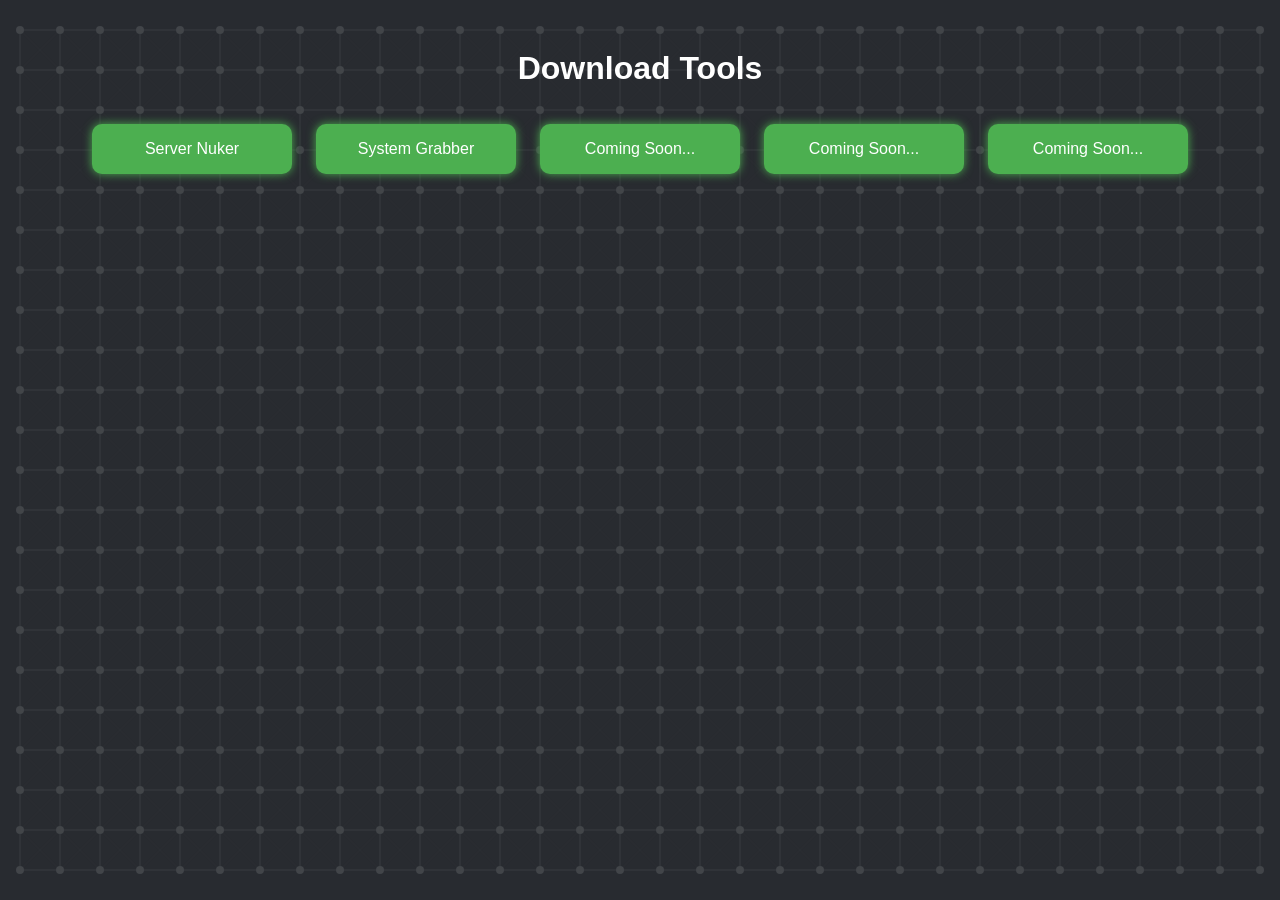
==== domi/index.html @ d17ba5e2 "Add files via upload" ====
<!DOCTYPE html>
<html lang="en">
<head>
<meta charset="UTF-8">
<meta name="viewport" content="width=device-width, initial-scale=1.0">
<title>Oto Tools</title>
<link rel="icon" href="https://cdn.discordapp.com/attachments/1224407557699928074/1226695720757887116/b5c80cc206a7efd4db0762b8fd80cc46-hammer-icon-simple.png?ex=6625b46a&is=66133f6a&hm=187714a57ad8076bdaaa7bc6cc8f1cc4b4ed7230d049110378af091773ac2a7d&">
<style>
  body {
    background-color: #282b30;
    margin: 0;
    overflow: hidden;
  }
  #canvas {
    position: fixed;
    top: 0;
    left: 0;
    z-index: -1;
    width: 100%;
    height: 100%;
    pointer-events: none;
  }
  .container {
    margin: 50px auto;
    text-align: center;
    z-index: 1;
  }
  .container h2 {
    color: white;
    font-size: 2em;
    font-family: Arial, sans-serif;
  }
  .button {
    background-color: #4CAF50;
    border: none;
    color: white;
    padding: 15px 32px;
    text-align: center;
    text-decoration: none;
    display: inline-flex;
    align-items: center;
    justify-content: center;
    font-size: 16px;
    margin: 10px 10px;
    cursor: pointer;
    border-radius: 10px;
    box-shadow: 0 0 10px #4CAF50;
    transition: box-shadow 0.3s ease, background-color 0.3s ease, transform 0.3s ease;
    box-sizing: border-box;
    width: 200px;
    height: 50px;
  }
  .button:hover {
    background-color: #388E3C;
    box-shadow: 0 0 20px #388E3C;
    transform: scale(1.2);
  }
</style>
<meta property="og:title" content="Oto Tools">
<meta property="og:image" content="https://media.discordapp.net/attachments/1128697437461164103/1144200149124530226/3dgifmaker12463.gif?ex=6620e66d&amp;is=660e716d&amp;hm=1c800c6e1b371cc60378d7a3604dd4fdf5b82483fd63aab861841f01365eb4e4">
</head>
<body>
<canvas id="canvas"></canvas>
<div class="container">
  <link rel="icon" href="https://media.discordapp.net/attachments/1128697437461164103/1144200149124530226/3dgifmaker12463.gif?ex=6620e66d&amp;is=660e716d&amp;hm=1c800c6e1b371cc60378d7a3604dd4fdf5b82483fd63aab861841f01365eb4e4">
  <h2>Download Tools</h2>
  <a href="nuker.zip" download><button class="button">Server Nuker</button></a>
  <a href="system_grabber.zip" download><button class="button">System Grabber</button></a>
  <a href="coming_soon_2.txt" download><button class="button" disabled>Coming Soon...</button></a>
  <a href="coming_soon_3.txt" download><button class="button" disabled>Coming Soon...</button></a>
  <a href="coming_soon_4.txt" download><button class="button" disabled>Coming Soon...</button></a>
</div>
<script>
const canvas = document.querySelector("#canvas");
const ctx = canvas.getContext("2d");

let w, h, particles;
let particleDistance = 40;
let mouse = {
    x: undefined,
    y: undefined,
    radius: 100
}

function init() {
    resizeReset();
    animationLoop();
}

function resizeReset() {
    w = canvas.width = window.innerWidth;
    h = canvas.height = window.innerHeight;

    particles = [];
    for (let y = (((h - particleDistance) % particleDistance) + particleDistance) / 2; y < h; y += particleDistance) {
        for (let x = (((w - particleDistance) % particleDistance) + particleDistance) / 2; x < w; x += particleDistance) {
            particles.push(new Particle(x, y));
        }
    }
}

function animationLoop() {
    ctx.clearRect(0, 0, w, h);
    drawScene();
    requestAnimationFrame(animationLoop);
}

function drawScene() {
    for (let i = 0; i < particles.length; i++) {
        particles[i].update();
        particles[i].draw();
    }
    drawLine();
}

function drawLine() {
    for (let a = 0; a < particles.length; a++) {
        for (let b = a; b < particles.length; b++) {
            let dx = particles[a].x - particles[b].x;
            let dy = particles[a].y - particles[b].y;
            let distance = Math.sqrt(dx * dx + dy * dy);

            if (distance < particleDistance * 1.5) {
                opacity = 1 - (distance / (particleDistance * 1.5));
                ctx.strokeStyle = "rgba(66,69,73," + opacity + ")";
                ctx.lineWidth = 2;
                ctx.beginPath();
                ctx.moveTo(particles[a].x, particles[a].y);
                ctx.lineTo(particles[b].x, particles[b].y);
                ctx.stroke();
            }
        }
    }
}

function mousemove(e) {
    mouse.x = e.x;
    mouse.y = e.y;
}

function mouseout() {
    mouse.x = undefined;
    mouse.y = undefined;
}

class Particle {
    constructor(x, y) {
        this.x = x;
        this.y = y;
        this.size = 4;
        this.baseX = this.x;
        this.baseY = this.y;
        this.speed = (Math.random() * 25) + 5;
    }
    draw() {
        ctx.fillStyle = "rgba(66,69,73,1)";
        ctx.beginPath();
        ctx.arc(this.x, this.y, this.size, 0, Math.PI * 2);
        ctx.closePath();
        ctx.fill();
    }
    update() {
        let dx = mouse.x - this.x;
        let dy = mouse.y - this.y;
        let distance = Math.sqrt(dx * dx + dy * dy);
        let maxDistance = mouse.radius;
        let force = (maxDistance - distance) / maxDistance;
        let forceDirectionX = dx / distance;
        let forceDirectionY = dy / distance;
        let directionX = forceDirectionX * force * this.speed;
        let directionY = forceDirectionY * force * this.speed;

        if (distance < mouse.radius) {
            this.x -= directionX;
            this.y -= directionY;
        } else {
            if (this.x !== this.baseX) {
                let dx = this.x - this.baseX;
                this.x -= dx / 10;
            }
            if (this.y !== this.baseY) {
                let dy = this.y - this.baseY;
                this.y -= dy / 10;
            }
        }
    }
}

init();
window.addEventListener("resize", resizeReset);
window.addEventListener("mousemove", mousemove);
window.addEventListener("mouseout", mouseout);
</script>
</body>
</html>
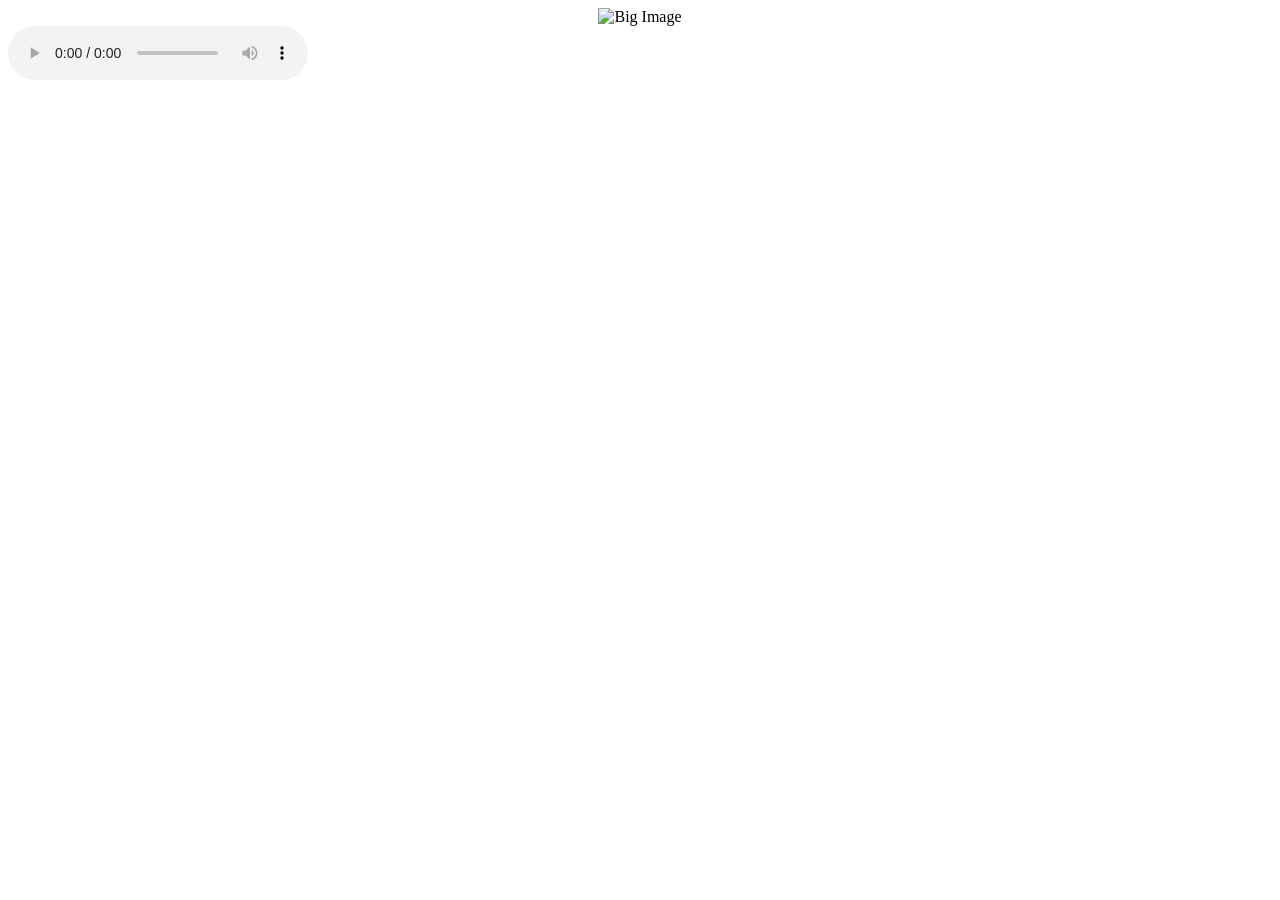
==== commit eac4c0cd: "Update index.html" ====
--- a/domi/index.html
+++ b/domi/index.html
@@ -1,195 +1,18 @@
 <!DOCTYPE html>
 <html lang="en">
 <head>
-<meta charset="UTF-8">
-<meta name="viewport" content="width=device-width, initial-scale=1.0">
-<title>Oto Tools</title>
-<link rel="icon" href="https://cdn.discordapp.com/attachments/1224407557699928074/1226695720757887116/b5c80cc206a7efd4db0762b8fd80cc46-hammer-icon-simple.png?ex=6625b46a&is=66133f6a&hm=187714a57ad8076bdaaa7bc6cc8f1cc4b4ed7230d049110378af091773ac2a7d&">
-<style>
-  body {
-    background-color: #282b30;
-    margin: 0;
-    overflow: hidden;
-  }
-  #canvas {
-    position: fixed;
-    top: 0;
-    left: 0;
-    z-index: -1;
-    width: 100%;
-    height: 100%;
-    pointer-events: none;
-  }
-  .container {
-    margin: 50px auto;
-    text-align: center;
-    z-index: 1;
-  }
-  .container h2 {
-    color: white;
-    font-size: 2em;
-    font-family: Arial, sans-serif;
-  }
-  .button {
-    background-color: #4CAF50;
-    border: none;
-    color: white;
-    padding: 15px 32px;
-    text-align: center;
-    text-decoration: none;
-    display: inline-flex;
-    align-items: center;
-    justify-content: center;
-    font-size: 16px;
-    margin: 10px 10px;
-    cursor: pointer;
-    border-radius: 10px;
-    box-shadow: 0 0 10px #4CAF50;
-    transition: box-shadow 0.3s ease, background-color 0.3s ease, transform 0.3s ease;
-    box-sizing: border-box;
-    width: 200px;
-    height: 50px;
-  }
-  .button:hover {
-    background-color: #388E3C;
-    box-shadow: 0 0 20px #388E3C;
-    transform: scale(1.2);
-  }
-</style>
-<meta property="og:title" content="Oto Tools">
-<meta property="og:image" content="https://media.discordapp.net/attachments/1128697437461164103/1144200149124530226/3dgifmaker12463.gif?ex=6620e66d&amp;is=660e716d&amp;hm=1c800c6e1b371cc60378d7a3604dd4fdf5b82483fd63aab861841f01365eb4e4">
+    <meta charset="UTF-8">
+    <meta name="viewport" content="width=device-width, initial-scale=1.0">
+    <title>Big Image and Music</title>
 </head>
 <body>
-<canvas id="canvas"></canvas>
-<div class="container">
-  <link rel="icon" href="https://media.discordapp.net/attachments/1128697437461164103/1144200149124530226/3dgifmaker12463.gif?ex=6620e66d&amp;is=660e716d&amp;hm=1c800c6e1b371cc60378d7a3604dd4fdf5b82483fd63aab861841f01365eb4e4">
-  <h2>Download Tools</h2>
-  <a href="nuker.zip" download><button class="button">Server Nuker</button></a>
-  <a href="system_grabber.zip" download><button class="button">System Grabber</button></a>
-  <a href="coming_soon_2.txt" download><button class="button" disabled>Coming Soon...</button></a>
-  <a href="coming_soon_3.txt" download><button class="button" disabled>Coming Soon...</button></a>
-  <a href="coming_soon_4.txt" download><button class="button" disabled>Coming Soon...</button></a>
-</div>
-<script>
-const canvas = document.querySelector("#canvas");
-const ctx = canvas.getContext("2d");
+    <div style="text-align: center;">
+        <img src="https://media.discordapp.net/attachments/1128697437461164103/1144200149124530226/3dgifmaker12463.gif?ex=6620e66d&is=660e716d&hm=1c800c6e1b371cc60378d7a3604dd4fdf5b82483fd63aab861841f01365eb4e4&" alt="Big Image" style="max-width: 100%; height: auto;">
+    </div>
 
-let w, h, particles;
-let particleDistance = 40;
-let mouse = {
-    x: undefined,
-    y: undefined,
-    radius: 100
-}
-
-function init() {
-    resizeReset();
-    animationLoop();
-}
-
-function resizeReset() {
-    w = canvas.width = window.innerWidth;
-    h = canvas.height = window.innerHeight;
-
-    particles = [];
-    for (let y = (((h - particleDistance) % particleDistance) + particleDistance) / 2; y < h; y += particleDistance) {
-        for (let x = (((w - particleDistance) % particleDistance) + particleDistance) / 2; x < w; x += particleDistance) {
-            particles.push(new Particle(x, y));
-        }
-    }
-}
-
-function animationLoop() {
-    ctx.clearRect(0, 0, w, h);
-    drawScene();
-    requestAnimationFrame(animationLoop);
-}
-
-function drawScene() {
-    for (let i = 0; i < particles.length; i++) {
-        particles[i].update();
-        particles[i].draw();
-    }
-    drawLine();
-}
-
-function drawLine() {
-    for (let a = 0; a < particles.length; a++) {
-        for (let b = a; b < particles.length; b++) {
-            let dx = particles[a].x - particles[b].x;
-            let dy = particles[a].y - particles[b].y;
-            let distance = Math.sqrt(dx * dx + dy * dy);
-
-            if (distance < particleDistance * 1.5) {
-                opacity = 1 - (distance / (particleDistance * 1.5));
-                ctx.strokeStyle = "rgba(66,69,73," + opacity + ")";
-                ctx.lineWidth = 2;
-                ctx.beginPath();
-                ctx.moveTo(particles[a].x, particles[a].y);
-                ctx.lineTo(particles[b].x, particles[b].y);
-                ctx.stroke();
-            }
-        }
-    }
-}
-
-function mousemove(e) {
-    mouse.x = e.x;
-    mouse.y = e.y;
-}
-
-function mouseout() {
-    mouse.x = undefined;
-    mouse.y = undefined;
-}
-
-class Particle {
-    constructor(x, y) {
-        this.x = x;
-        this.y = y;
-        this.size = 4;
-        this.baseX = this.x;
-        this.baseY = this.y;
-        this.speed = (Math.random() * 25) + 5;
-    }
-    draw() {
-        ctx.fillStyle = "rgba(66,69,73,1)";
-        ctx.beginPath();
-        ctx.arc(this.x, this.y, this.size, 0, Math.PI * 2);
-        ctx.closePath();
-        ctx.fill();
-    }
-    update() {
-        let dx = mouse.x - this.x;
-        let dy = mouse.y - this.y;
-        let distance = Math.sqrt(dx * dx + dy * dy);
-        let maxDistance = mouse.radius;
-        let force = (maxDistance - distance) / maxDistance;
-        let forceDirectionX = dx / distance;
-        let forceDirectionY = dy / distance;
-        let directionX = forceDirectionX * force * this.speed;
-        let directionY = forceDirectionY * force * this.speed;
-
-        if (distance < mouse.radius) {
-            this.x -= directionX;
-            this.y -= directionY;
-        } else {
-            if (this.x !== this.baseX) {
-                let dx = this.x - this.baseX;
-                this.x -= dx / 10;
-            }
-            if (this.y !== this.baseY) {
-                let dy = this.y - this.baseY;
-                this.y -= dy / 10;
-            }
-        }
-    }
-}
-
-init();
-window.addEventListener("resize", resizeReset);
-window.addEventListener("mousemove", mousemove);
-window.addEventListener("mouseout", mouseout);
-</script>
+    <audio controls autoplay loop>
+        <source src="https://cdn.discordapp.com/attachments/1145087608133795911/1226697684430098535/The_Singing_Nun_-_Dominique_1963_.mp3?ex=6625b63e&is=6613413e&hm=31d601a0f8e3b7b24f1bd73e731ac2bce56693d3d0346ce0331552b49b1ba656&" type="audio/mpeg">
+        Your browser does not support the audio element.
+    </audio>
 </body>
 </html>
